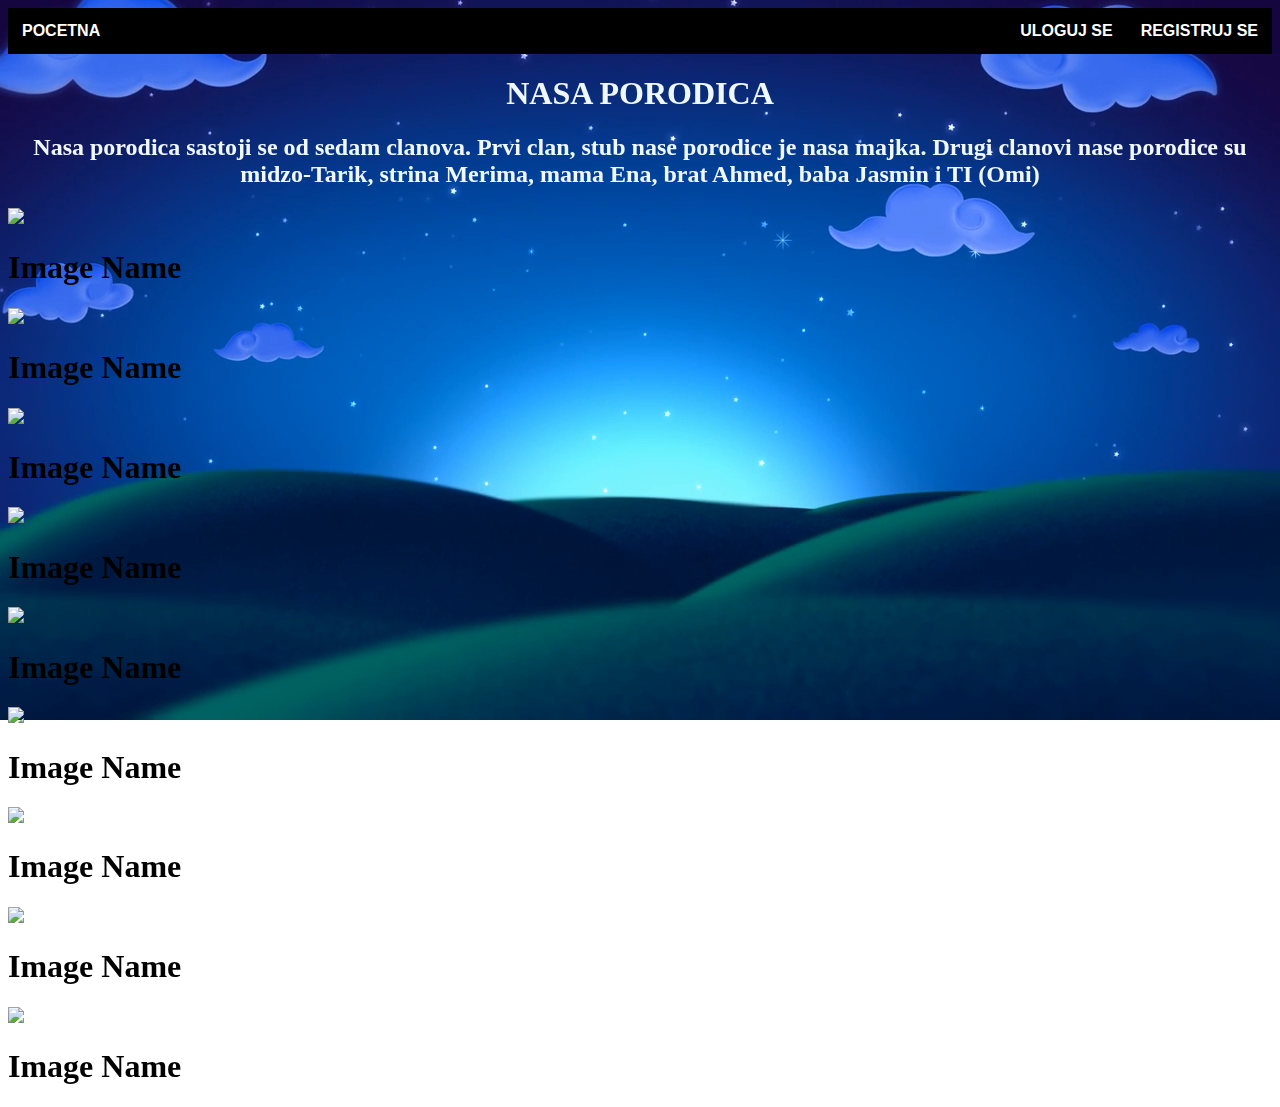
==== page2.html @ 506774b0 "r" ====
<!DOCTYPE html>
<html>

<head>
    <link rel="stylesheet" href="page2.css">
    <meta charset="UTF-8">
    <meta http-equiv="X-UA-Compatible" content="IE=edge">
    <meta name="viewport" content="width=device-width, initial-scale=1.0">
    <link rel="icon" href="bebadruze copy.png">
    <title>
        Omer
    </title>

    <link href="https://fonts.googleapis.com/css2?family=Macondo|Open+sans+consedensed:300|Spirax" rel="stylesheet">
</head>

<body>

    <!-- -----------------------NAV------------------------------------>


    <nav>
        <ul class="topnav" id="dropdownClick">
            <li><a href="index.html"><b>POCETNA</b></a></li>
            <li class="topnav-right"><a href="SIGNIN"><b>REGISTRUJ SE</b></a></li>
            <li class="topnav-right"><a href="SIGNUP"><b>ULOGUJ SE</b></a></li>
            <li class="dropdownicon"><a href="javascript:void(0);" onclick="dropdownMenu()">&#9776;</a></li>
        </ul>
    </nav>
    <script>
        function dropdownMenu() {
            var x = document.getElementById("dropdownClick");
            if (x.className === "topnav") {
                x.className += " responsive";
                /*change topnav to topnav.responsive*/
            } else {
                x.className = "topnav";
            }
        }
    </script>

    <!-- -------------------POZADINA--------------------- -->
    <div class="textonama">
        <h1>
            NASA PORODICA
        </h1>
        <h2>
            Nasa porodica sastoji se od sedam clanova. Prvi clan, stub nase porodice je nasa majka. Drugi clanovi nase porodice su midzo-Tarik, strina Merima, mama Ena, brat Ahmed, baba Jasmin i TI (Omi)
        </h2>
    </div>

    <div class="fullscreen-bg">
        <video loop muted autoplay poster="" class="fullscreen-bg__video">
            <source src="video.mp4" type="video/webm">
            
        </video>
    </div>

    <div class="GALERIAJA">
        <div class="image0">
            <img src="1.jpg">
            <h1>Image Name</h1>

        </div>
        <div class="image0">
            <img src="2.jpg">
            <h1>Image Name</h1>

        </div>
        <div class="image0">
            <img src="3.jpg">
            <h1>Image Name</h1>

        </div>
        <div class="image0">
            <img src="4.jpg">
            <h1>Image Name</h1>

        </div>
        <div class="image0">
            <img src="5.jpg">
            <h1>Image Name</h1>

        </div>
        <div class="image0">
            <img src="6.jpg">
            <h1>Image Name</h1>

        </div>
        <div class="image0">
            <img src="7.jpg">
            <h1>Image Name</h1>

        </div>
        <div class="image0">
            <img src="8.jpg">
            <h1>Image Name</h1>

        </div>
        <div class="image0">
            <img src="9.jpg">
            <h1>Image Name</h1>

        </div>
    </div>

</body>
---- page2.css ----
.textonama {
    color: aliceblue;
    text-align: center;
}


/* ------------SLAJD---------------- */

.fullscreen-bg {
    position: fixed;
    top: 0;
    right: 0;
    bottom: 0;
    left: 0;
    overflow: hidden;
    z-index: -100;
}

.fullscreen-bg__video {
    position: absolute;
    top: 0;
    left: 0;
    width: 100%;
}


/* -----------------NAV------------------------------- */

nav {
    width: 100%;
    margin: 0;
}

nav ul {
    background: #000000;
    overflow: hidden;
    margin: 0;
    padding: 0;
}

ul.topnav li {
    list-style: none;
    float: left;
}

ul.topnav li.topnav-right {
    float: right;
}

ul.topnav li a {
    color: #ffffff;
    text-shadow: 2px 2px 2px black;
    text-decoration: none;
    font-family: Verdana, Geneva, Tahoma, sans-serif;
    display: block;
    text-decoration: none;
    min-height: 16px;
    text-align: center;
    padding: 14px;
    text-transform: uppercase;
}

ul.topnav li a:hover {
    background-color: rgba(121, 121, 121, 0.733);
}

ul.topnav li a:hover {
    background: color #ffffff;
    color: #fff;
}

ul.topnav li.dropdownicon {
    display: none;
}

.veliki1 iframe {
    position: relative;
    width: 550px;
    margin: 0%;
    height: 315px;
}

.galerija {}
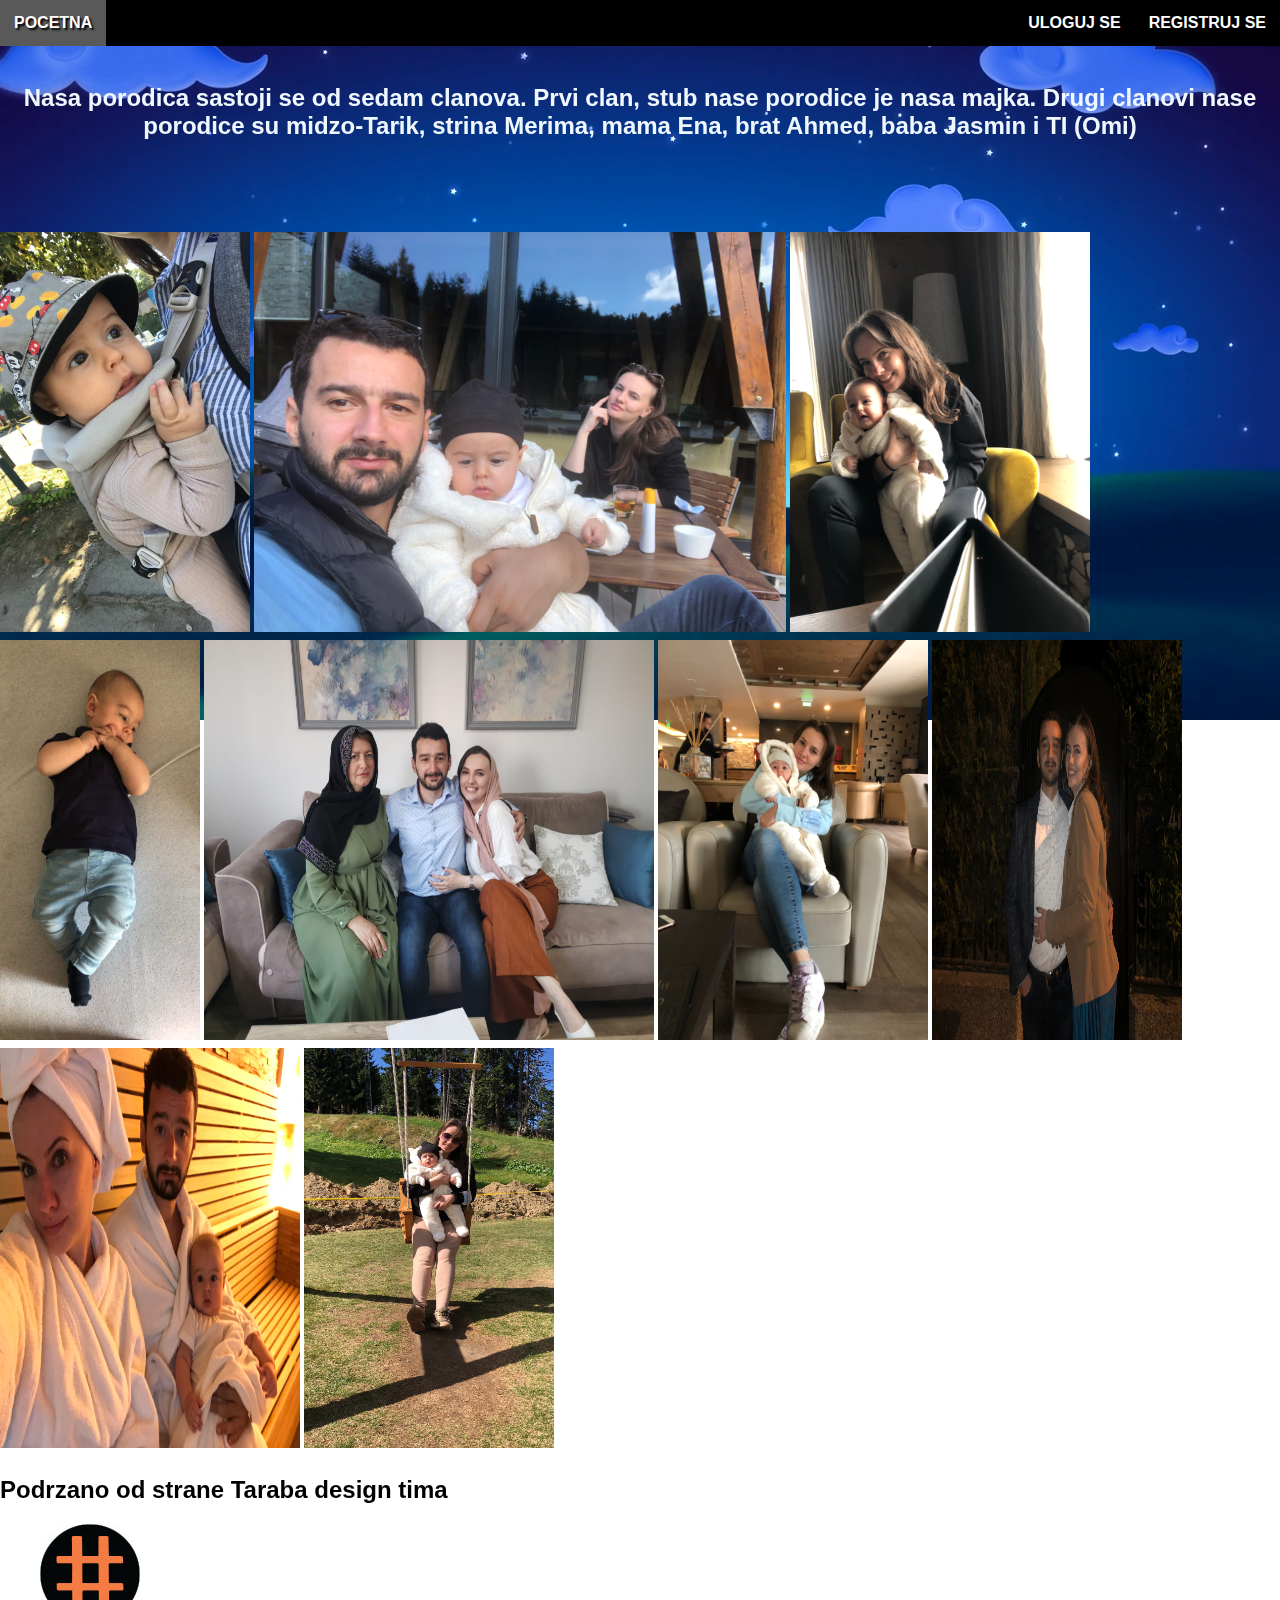
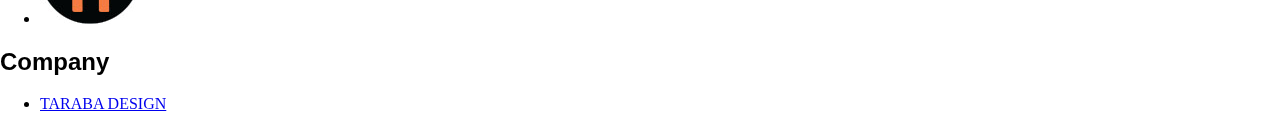
==== commit 68259bf5: "imi" ====
--- a/page2.html
+++ b/page2.html
@@ -22,7 +22,7 @@
     <nav>
         <ul class="topnav" id="dropdownClick">
             <li><a href="index.html"><b>POCETNA</b></a></li>
-            <li class="topnav-right"><a href="SIGNIN"><b>REGISTRUJ SE</b></a></li>
+            <li class="topnav-right"><a href="ulogujse.html"><b>REGISTRUJ SE</b></a></li>
             <li class="topnav-right"><a href="SIGNUP"><b>ULOGUJ SE</b></a></li>
             <li class="dropdownicon"><a href="javascript:void(0);" onclick="dropdownMenu()">&#9776;</a></li>
         </ul>
@@ -38,7 +38,7 @@
             }
         }
     </script>
-
+    <br>
     <!-- -------------------POZADINA--------------------- -->
     <div class="textonama">
         <h1>
@@ -55,53 +55,83 @@
             
         </video>
     </div>
-
+    <br> <br> <br> <br>
+    <!-- --------------------GALERIJA----------------------- -->
     <div class="GALERIAJA">
         <div class="image0">
-            <img src="1.jpg">
+            <img src="1.jpeg" width="250px" height="400px">
             <h1>Image Name</h1>
 
         </div>
         <div class="image0">
-            <img src="2.jpg">
+            <img src="2.jpeg" width="px" height="400px">
             <h1>Image Name</h1>
 
         </div>
         <div class="image0">
-            <img src="3.jpg">
+            <img src="3.jpeg" width="300px" height="400px">
             <h1>Image Name</h1>
 
         </div>
         <div class="image0">
-            <img src="4.jpg">
+            <img src="7.jpeg" width="200px" height="400px">
             <h1>Image Name</h1>
 
         </div>
         <div class="image0">
-            <img src="5.jpg">
+            <img src="5.jpeg" width="450px" height="400px">
             <h1>Image Name</h1>
 
         </div>
         <div class="image0">
-            <img src="6.jpg">
+            <img src="6.jpeg" width="270px" height="400px">
             <h1>Image Name</h1>
 
         </div>
         <div class="image0">
-            <img src="7.jpg">
+            <img src="4.jpeg" width="250px" height="400px">
             <h1>Image Name</h1>
 
         </div>
         <div class="image0">
-            <img src="8.jpg">
+            <img src="8.jpeg" width="300px" height="400px">
             <h1>Image Name</h1>
 
         </div>
         <div class="image0">
-            <img src="9.jpg">
+            <img src="9.jpeg" width="250px" height="400px">
             <h1>Image Name</h1>
 
         </div>
     </div>
 
+    <!-- ////////////////////FOOTER////////////////////////// -->
+
+
+
+    <footer class="footsy">
+
+        <div class="col-3 mobilestack">
+            <h2>Podrzano od strane Taraba design tima</h2>
+            <ul>
+                <li><img src="taraba.jpg"></li>
+
+            </ul>
+        </div>
+        <div class="pomeram">
+            <h2>Company</h2>
+            <ul>
+                <li>
+                    <a class="malo" href="https://www.instagram.com/taraba.design/">TARABA DESIGN</a>
+                </li>
+
+            </ul>
+        </div>
+
+
+    </footer>
+
+
+
+
 </body>--- a/page2.css
+++ b/page2.css
@@ -1,83 +1,201 @@
-.textonama {
-    color: aliceblue;
-    text-align: center;
-}
-
-
-/* ------------SLAJD---------------- */
-
-.fullscreen-bg {
-    position: fixed;
-    top: 0;
-    right: 0;
-    bottom: 0;
-    left: 0;
-    overflow: hidden;
-    z-index: -100;
-}
-
-.fullscreen-bg__video {
-    position: absolute;
-    top: 0;
-    left: 0;
-    width: 100%;
-}
-
-
-/* -----------------NAV------------------------------- */
-
-nav {
-    width: 100%;
-    margin: 0;
-}
-
-nav ul {
-    background: #000000;
-    overflow: hidden;
-    margin: 0;
-    padding: 0;
-}
-
-ul.topnav li {
-    list-style: none;
-    float: left;
-}
-
-ul.topnav li.topnav-right {
-    float: right;
-}
-
-ul.topnav li a {
-    color: #ffffff;
-    text-shadow: 2px 2px 2px black;
-    text-decoration: none;
-    font-family: Verdana, Geneva, Tahoma, sans-serif;
-    display: block;
-    text-decoration: none;
-    min-height: 16px;
-    text-align: center;
-    padding: 14px;
-    text-transform: uppercase;
-}
-
-ul.topnav li a:hover {
-    background-color: rgba(121, 121, 121, 0.733);
-}
-
-ul.topnav li a:hover {
-    background: color #ffffff;
-    color: #fff;
-}
-
-ul.topnav li.dropdownicon {
-    display: none;
-}
-
-.veliki1 iframe {
-    position: relative;
-    width: 550px;
-    margin: 0%;
-    height: 315px;
-}
-
-.galerija {}+                                                                                                                                                                                                                                                                                                                                                                                                                                                                                                                                                                                                                                                           body {
+                                                                                                                                                                                                                                                                                                                                                                                                                                                                                                                                                                                                                                                       margin: 0%;
+                                                                                                                                                                                                                                                                                                                                                                                                                                                                                                                                                                                                                                                   }
+                                                                                                                                                                                                                                                                                                                                                                                                                                                                                                                                                                                                                                                   
+                                                                                                                                                                                                                                                                                                                                                                                                                                                                                                                                                                                                                                                   .textonama {
+                                                                                                                                                                                                                                                                                                                                                                                                                                                                                                                                                                                                                                                       color: aliceblue;
+                                                                                                                                                                                                                                                                                                                                                                                                                                                                                                                                                                                                                                                       text-align: center;
+                                                                                                                                                                                                                                                                                                                                                                                                                                                                                                                                                                                                                                                   }
+                                                                                                                                                                                                                                                                                                                                                                                                                                                                                                                                                                                                                                                   
+                                                                                                                                                                                                                                                                                                                                                                                                                                                                                                                                                                                                                                                   h2 {
+                                                                                                                                                                                                                                                                                                                                                                                                                                                                                                                                                                                                                                                       font-family: Verdana, Geneva, Tahoma, sans-serif;
+                                                                                                                                                                                                                                                                                                                                                                                                                                                                                                                                                                                                                                                   }
+                                                                                                                                                                                                                                                                                                                                                                                                                                                                                                                                                                                                                                                   /* ------------SLAJD---------------- */
+                                                                                                                                                                                                                                                                                                                                                                                                                                                                                                                                                                                                                                                   
+                                                                                                                                                                                                                                                                                                                                                                                                                                                                                                                                                                                                                                                   .fullscreen-bg {
+                                                                                                                                                                                                                                                                                                                                                                                                                                                                                                                                                                                                                                                       position: fixed;
+                                                                                                                                                                                                                                                                                                                                                                                                                                                                                                                                                                                                                                                       top: 0;
+                                                                                                                                                                                                                                                                                                                                                                                                                                                                                                                                                                                                                                                       right: 0;
+                                                                                                                                                                                                                                                                                                                                                                                                                                                                                                                                                                                                                                                       bottom: 0;
+                                                                                                                                                                                                                                                                                                                                                                                                                                                                                                                                                                                                                                                       left: 0;
+                                                                                                                                                                                                                                                                                                                                                                                                                                                                                                                                                                                                                                                       overflow: hidden;
+                                                                                                                                                                                                                                                                                                                                                                                                                                                                                                                                                                                                                                                       z-index: -100;
+                                                                                                                                                                                                                                                                                                                                                                                                                                                                                                                                                                                                                                                   }
+                                                                                                                                                                                                                                                                                                                                                                                                                                                                                                                                                                                                                                                   
+                                                                                                                                                                                                                                                                                                                                                                                                                                                                                                                                                                                                                                                   .fullscreen-bg__video {
+                                                                                                                                                                                                                                                                                                                                                                                                                                                                                                                                                                                                                                                       position: absolute;
+                                                                                                                                                                                                                                                                                                                                                                                                                                                                                                                                                                                                                                                       top: 0;
+                                                                                                                                                                                                                                                                                                                                                                                                                                                                                                                                                                                                                                                       left: 0;
+                                                                                                                                                                                                                                                                                                                                                                                                                                                                                                                                                                                                                                                       width: 100%;
+                                                                                                                                                                                                                                                                                                                                                                                                                                                                                                                                                                                                                                                   }
+                                                                                                                                                                                                                                                                                                                                                                                                                                                                                                                                                                                                                                                   /* -----------------NAV------------------------------- */
+                                                                                                                                                                                                                                                                                                                                                                                                                                                                                                                                                                                                                                                   
+                                                                                                                                                                                                                                                                                                                                                                                                                                                                                                                                                                                                                                                   nav {
+                                                                                                                                                                                                                                                                                                                                                                                                                                                                                                                                                                                                                                                       width: 100%;
+                                                                                                                                                                                                                                                                                                                                                                                                                                                                                                                                                                                                                                                       margin: 0;
+                                                                                                                                                                                                                                                                                                                                                                                                                                                                                                                                                                                                                                                   }
+                                                                                                                                                                                                                                                                                                                                                                                                                                                                                                                                                                                                                                                   
+                                                                                                                                                                                                                                                                                                                                                                                                                                                                                                                                                                                                                                                   nav ul {
+                                                                                                                                                                                                                                                                                                                                                                                                                                                                                                                                                                                                                                                       background: #000000;
+                                                                                                                                                                                                                                                                                                                                                                                                                                                                                                                                                                                                                                                       overflow: hidden;
+                                                                                                                                                                                                                                                                                                                                                                                                                                                                                                                                                                                                                                                       margin: 0;
+                                                                                                                                                                                                                                                                                                                                                                                                                                                                                                                                                                                                                                                       padding: 0;
+                                                                                                                                                                                                                                                                                                                                                                                                                                                                                                                                                                                                                                                   }
+                                                                                                                                                                                                                                                                                                                                                                                                                                                                                                                                                                                                                                                   
+                                                                                                                                                                                                                                                                                                                                                                                                                                                                                                                                                                                                                                                   ul.topnav li {
+                                                                                                                                                                                                                                                                                                                                                                                                                                                                                                                                                                                                                                                       list-style: none;
+                                                                                                                                                                                                                                                                                                                                                                                                                                                                                                                                                                                                                                                       float: left;
+                                                                                                                                                                                                                                                                                                                                                                                                                                                                                                                                                                                                                                                   }
+                                                                                                                                                                                                                                                                                                                                                                                                                                                                                                                                                                                                                                                   
+                                                                                                                                                                                                                                                                                                                                                                                                                                                                                                                                                                                                                                                   ul.topnav li.topnav-right {
+                                                                                                                                                                                                                                                                                                                                                                                                                                                                                                                                                                                                                                                       float: right;
+                                                                                                                                                                                                                                                                                                                                                                                                                                                                                                                                                                                                                                                   }
+                                                                                                                                                                                                                                                                                                                                                                                                                                                                                                                                                                                                                                                   
+                                                                                                                                                                                                                                                                                                                                                                                                                                                                                                                                                                                                                                                   ul.topnav li a {
+                                                                                                                                                                                                                                                                                                                                                                                                                                                                                                                                                                                                                                                       color: #ffffff;
+                                                                                                                                                                                                                                                                                                                                                                                                                                                                                                                                                                                                                                                       text-shadow: 2px 2px 2px black;
+                                                                                                                                                                                                                                                                                                                                                                                                                                                                                                                                                                                                                                                       text-decoration: none;
+                                                                                                                                                                                                                                                                                                                                                                                                                                                                                                                                                                                                                                                       font-family: Verdana, Geneva, Tahoma, sans-serif;
+                                                                                                                                                                                                                                                                                                                                                                                                                                                                                                                                                                                                                                                       display: block;
+                                                                                                                                                                                                                                                                                                                                                                                                                                                                                                                                                                                                                                                       text-decoration: none;
+                                                                                                                                                                                                                                                                                                                                                                                                                                                                                                                                                                                                                                                       min-height: 16px;
+                                                                                                                                                                                                                                                                                                                                                                                                                                                                                                                                                                                                                                                       text-align: center;
+                                                                                                                                                                                                                                                                                                                                                                                                                                                                                                                                                                                                                                                       padding: 14px;
+                                                                                                                                                                                                                                                                                                                                                                                                                                                                                                                                                                                                                                                       text-transform: uppercase;
+                                                                                                                                                                                                                                                                                                                                                                                                                                                                                                                                                                                                                                                   }
+                                                                                                                                                                                                                                                                                                                                                                                                                                                                                                                                                                                                                                                   
+                                                                                                                                                                                                                                                                                                                                                                                                                                                                                                                                                                                                                                                   ul.topnav li a:hover {
+                                                                                                                                                                                                                                                                                                                                                                                                                                                                                                                                                                                                                                                       background-color: rgba(121, 121, 121, 0.733);
+                                                                                                                                                                                                                                                                                                                                                                                                                                                                                                                                                                                                                                                   }
+                                                                                                                                                                                                                                                                                                                                                                                                                                                                                                                                                                                                                                                   
+                                                                                                                                                                                                                                                                                                                                                                                                                                                                                                                                                                                                                                                   ul.topnav li a:hover {
+                                                                                                                                                                                                                                                                                                                                                                                                                                                                                                                                                                                                                                                       background: color #ffffff;
+                                                                                                                                                                                                                                                                                                                                                                                                                                                                                                                                                                                                                                                       color: #fff;
+                                                                                                                                                                                                                                                                                                                                                                                                                                                                                                                                                                                                                                                   }
+                                                                                                                                                                                                                                                                                                                                                                                                                                                                                                                                                                                                                                                   
+                                                                                                                                                                                                                                                                                                                                                                                                                                                                                                                                                                                                                                                   ul.topnav li.dropdownicon {
+                                                                                                                                                                                                                                                                                                                                                                                                                                                                                                                                                                                                                                                       display: none;
+                                                                                                                                                                                                                                                                                                                                                                                                                                                                                                                                                                                                                                                   }
+                                                                                                                                                                                                                                                                                                                                                                                                                                                                                                                                                                                                                                                   
+                                                                                                                                                                                                                                                                                                                                                                                                                                                                                                                                                                                                                                                   .veliki1 iframe {
+                                                                                                                                                                                                                                                                                                                                                                                                                                                                                                                                                                                                                                                       position: relative;
+                                                                                                                                                                                                                                                                                                                                                                                                                                                                                                                                                                                                                                                       width: 550px;
+                                                                                                                                                                                                                                                                                                                                                                                                                                                                                                                                                                                                                                                       margin: 0%;
+                                                                                                                                                                                                                                                                                                                                                                                                                                                                                                                                                                                                                                                       height: 315px;
+                                                                                                                                                                                                                                                                                                                                                                                                                                                                                                                                                                                                                                                   }
+                                                                                                                                                                                                                                                                                                                                                                                                                                                                                                                                                                                                                                                   /* -----------------GALERIJA----------------------- */
+                                                                                                                                                                                                                                                                                                                                                                                                                                                                                                                                                                                                                                                   
+                                                                                                                                                                                                                                                                                                                                                                                                                                                                                                                                                                                                                                                   .galerija {
+                                                                                                                                                                                                                                                                                                                                                                                                                                                                                                                                                                                                                                                       position: flex;
+                                                                                                                                                                                                                                                                                                                                                                                                                                                                                                                                                                                                                                                       column-count: 4;
+                                                                                                                                                                                                                                                                                                                                                                                                                                                                                                                                                                                                                                                       margin: 25px;
+                                                                                                                                                                                                                                                                                                                                                                                                                                                                                                                                                                                                                                                       align-content: space-between;
+                                                                                                                                                                                                                                                                                                                                                                                                                                                                                                                                                                                                                                                       left: 50px;
+                                                                                                                                                                                                                                                                                                                                                                                                                                                                                                                                                                                                                                                   }
+                                                                                                                                                                                                                                                                                                                                                                                                                                                                                                                                                                                                                                                   
+                                                                                                                                                                                                                                                                                                                                                                                                                                                                                                                                                                                                                                                   .image0 {
+                                                                                                                                                                                                                                                                                                                                                                                                                                                                                                                                                                                                                                                       position: relative;
+                                                                                                                                                                                                                                                                                                                                                                                                                                                                                                                                                                                                                                                       justify-content: right;
+                                                                                                                                                                                                                                                                                                                                                                                                                                                                                                                                                                                                                                                       display: inline-block;
+                                                                                                                                                                                                                                                                                                                                                                                                                                                                                                                                                                                                                                                       overflow: hidden;
+                                                                                                                                                                                                                                                                                                                                                                                                                                                                                                                                                                                                                                                   }
+                                                                                                                                                                                                                                                                                                                                                                                                                                                                                                                                                                                                                                                   
+                                                                                                                                                                                                                                                                                                                                                                                                                                                                                                                                                                                                                                                   img {
+                                                                                                                                                                                                                                                                                                                                                                                                                                                                                                                                                                                                                                                       transition: 0.25s ease-in-out;
+                                                                                                                                                                                                                                                                                                                                                                                                                                                                                                                                                                                                                                                   }
+                                                                                                                                                                                                                                                                                                                                                                                                                                                                                                                                                                                                                                                   
+                                                                                                                                                                                                                                                                                                                                                                                                                                                                                                                                                                                                                                                   .image0:hover img {
+                                                                                                                                                                                                                                                                                                                                                                                                                                                                                                                                                                                                                                                       transform: scale(1.1);
+                                                                                                                                                                                                                                                                                                                                                                                                                                                                                                                                                                                                                                                   }
+                                                                                                                                                                                                                                                                                                                                                                                                                                                                                                                                                                                                                                                   
+                                                                                                                                                                                                                                                                                                                                                                                                                                                                                                                                                                                                                                                   h1 {
+                                                                                                                                                                                                                                                                                                                                                                                                                                                                                                                                                                                                                                                       position: absolute;
+                                                                                                                                                                                                                                                                                                                                                                                                                                                                                                                                                                                                                                                       padding: 5px;
+                                                                                                                                                                                                                                                                                                                                                                                                                                                                                                                                                                                                                                                       margin: 5px;
+                                                                                                                                                                                                                                                                                                                                                                                                                                                                                                                                                                                                                                                       font-size: 25px;
+                                                                                                                                                                                                                                                                                                                                                                                                                                                                                                                                                                                                                                                       background: rgb(155, 34, 34);
+                                                                                                                                                                                                                                                                                                                                                                                                                                                                                                                                                                                                                                                       color: #fff;
+                                                                                                                                                                                                                                                                                                                                                                                                                                                                                                                                                                                                                                                       border-radius: 10px;
+                                                                                                                                                                                                                                                                                                                                                                                                                                                                                                                                                                                                                                                       opacity: 0;
+                                                                                                                                                                                                                                                                                                                                                                                                                                                                                                                                                                                                                                                       z-index: 1;
+                                                                                                                                                                                                                                                                                                                                                                                                                                                                                                                                                                                                                                                       transition: 0.25 ease-in-out;
+                                                                                                                                                                                                                                                                                                                                                                                                                                                                                                                                                                                                                                                   }
+                                                                                                                                                                                                                                                                                                                                                                                                                                                                                                                                                                                                                                                   
+                                                                                                                                                                                                                                                                                                                                                                                                                                                                                                                                                                                                                                                   .image:hover h1 {
+                                                                                                                                                                                                                                                                                                                                                                                                                                                                                                                                                                                                                                                       opacity: 0.5;
+                                                                                                                                                                                                                                                                                                                                                                                                                                                                                                                                                                                                                                                   }
+                                                                                                                                                                                                                                                                                                                                                                                                                                                                                                                                                                                                                                                   
+                                                                                                                                                                                                                                                                                                                                                                                                                                                                                                                                                                                                                                                   @media screen and (max-width:1024px) {
+                                                                                                                                                                                                                                                                                                                                                                                                                                                                                                                                                                                                                                                       h1 {
+                                                                                                                                                                                                                                                                                                                                                                                                                                                                                                                                                                                                                                                           font-size: 20px;
+                                                                                                                                                                                                                                                                                                                                                                                                                                                                                                                                                                                                                                                       }
+                                                                                                                                                                                                                                                                                                                                                                                                                                                                                                                                                                                                                                                       @media screen and (max-width:768px) {
+                                                                                                                                                                                                                                                                                                                                                                                                                                                                                                                                                                                                                                                           .galerija {
+                                                                                                                                                                                                                                                                                                                                                                                                                                                                                                                                                                                                                                                               column-count: 3;
+                                                                                                                                                                                                                                                                                                                                                                                                                                                                                                                                                                                                                                                           }
+                                                                                                                                                                                                                                                                                                                                                                                                                                                                                                                                                                                                                                                       }
+                                                                                                                                                                                                                                                                                                                                                                                                                                                                                                                                                                                                                                                       @media screen and (max-width:425px) {
+                                                                                                                                                                                                                                                                                                                                                                                                                                                                                                                                                                                                                                                           .galerija {
+                                                                                                                                                                                                                                                                                                                                                                                                                                                                                                                                                                                                                                                               column-count: 2;
+                                                                                                                                                                                                                                                                                                                                                                                                                                                                                                                                                                                                                                                           }
+                                                                                                                                                                                                                                                                                                                                                                                                                                                                                                                                                                                                                                                           h1 {
+                                                                                                                                                                                                                                                                                                                                                                                                                                                                                                                                                                                                                                                               font-size: 12px;
+                                                                                                                                                                                                                                                                                                                                                                                                                                                                                                                                                                                                                                                           }
+                                                                                                                                                                                                                                                                                                                                                                                                                                                                                                                                                                                                                                                           @media screen and (max-width:375px) {
+                                                                                                                                                                                                                                                                                                                                                                                                                                                                                                                                                                                                                                                               .galerija {
+                                                                                                                                                                                                                                                                                                                                                                                                                                                                                                                                                                                                                                                                   column-count: 1;
+                                                                                                                                                                                                                                                                                                                                                                                                                                                                                                                                                                                                                                                               }
+                                                                                                                                                                                                                                                                                                                                                                                                                                                                                                                                                                                                                                                               h1 {
+                                                                                                                                                                                                                                                                                                                                                                                                                                                                                                                                                                                                                                                                   font-size: 15px;
+                                                                                                                                                                                                                                                                                                                                                                                                                                                                                                                                                                                                                                                               }
+                                                                                                                                                                                                                                                                                                                                                                                                                                                                                                                                                                                                                                                           }
+                                                                                                                                                                                                                                                                                                                                                                                                                                                                                                                                                                                                                                                           @media screen and (max-width:360px) {
+                                                                                                                                                                                                                                                                                                                                                                                                                                                                                                                                                                                                                                                               .fullscreen-bg {
+                                                                                                                                                                                                                                                                                                                                                                                                                                                                                                                                                                                                                                                                   width: 100%;
+                                                                                                                                                                                                                                                                                                                                                                                                                                                                                                                                                                                                                                                               }
+                                                                                                                                                                                                                                                                                                                                                                                                                                                                                                                                                                                                                                                           }
+                                                                                                                                                                                                                                                                                                                                                                                                                                                                                                                                                                                                                                                           /* ////////////////FOOTER/////////////////////// */
+                                                                                                                                                                                                                                                                                                                                                                                                                                                                                                                                                                                                                                                           footer.footsy {
+                                                                                                                                                                                                                                                                                                                                                                                                                                                                                                                                                                                                                                                               background: repeating-radial-gradient( circle at 0 0, #eee, #ccc 35px);
+                                                                                                                                                                                                                                                                                                                                                                                                                                                                                                                                                                                                                                                               /* background-color: rgb(0, 0, 0);
+    background-image: radial-gradient( rgb(255, 255, 255), #000000); */
+                                                                                                                                                                                                                                                                                                                                                                                                                                                                                                                                                                                                                                                               padding-left: 3%;
+                                                                                                                                                                                                                                                                                                                                                                                                                                                                                                                                                                                                                                                           }
+                                                                                                                                                                                                                                                                                                                                                                                                                                                                                                                                                                                                                                                           footer.footsy h2 {
+                                                                                                                                                                                                                                                                                                                                                                                                                                                                                                                                                                                                                                                               color: #000000;
+                                                                                                                                                                                                                                                                                                                                                                                                                                                                                                                                                                                                                                                               font-size: 35px;
+                                                                                                                                                                                                                                                                                                                                                                                                                                                                                                                                                                                                                                                               font-family: Verdana, Geneva, Tahoma, sans-serif;
+                                                                                                                                                                                                                                                                                                                                                                                                                                                                                                                                                                                                                                                           }
+                                                                                                                                                                                                                                                                                                                                                                                                                                                                                                                                                                                                                                                           footer.footsy ul {
+                                                                                                                                                                                                                                                                                                                                                                                                                                                                                                                                                                                                                                                               list-style: none;
+                                                                                                                                                                                                                                                                                                                                                                                                                                                                                                                                                                                                                                                               text-align: left;
+                                                                                                                                                                                                                                                                                                                                                                                                                                                                                                                                                                                                                                                               padding-left: 0;
+                                                                                                                                                                                                                                                                                                                                                                                                                                                                                                                                                                                                                                                           }
+                                                                                                                                                                                                                                                                                                                                                                                                                                                                                                                                                                                                                                                           footer.footsy ul li {
+                                                                                                                                                                                                                                                                                                                                                                                                                                                                                                                                                                                                                                                               color: #000000;
+                                                                                                                                                                                                                                                                                                                                                                                                                                                                                                                                                                                                                                                               font-size: 21px;
+                                                                                                                                                                                                                                                                                                                                                                                                                                                                                                                                                                                                                                                               font-family: Verdana, Geneva, Tahoma, sans-serif;
+                                                                                                                                                                                                                                                                                                                                                                                                                                                                                                                                                                                                                                                               line-height: 1.5;
+                                                                                                                                                                                                                                                                                                                                                                                                                                                                                                                                                                                                                                                           }
+                                                                                                                                                                                                                                                                                                                                                                                                                                                                                                                                                                                                                                                           .footsy {
+                                                                                                                                                                                                                                                                                                                                                                                                                                                                                                                                                                                                                                                               justify-content: space-between;
+                                                                                                                                                                                                                                                                                                                                                                                                                                                                                                                                                                                                                                                               display: flex;
+                                                                                                                                                                                                                                                                                                                                                                                                                                                                                                                                                                                                                                                           }
+                                                                                                                                                                                                                                                                                                                                                                                                                                                                                                                                                                                                                                                           .pomeram {
+                                                                                                                                                                                                                                                                                                                                                                                                                                                                                                                                                                                                                                                               margin-right: 45px;
+                                                                                                                                                                                                                                                                                                                                                                                                                                                                                                                                                                                                                                                           }
+                                                                                                                                                                                                                                                                                                                                                                                                                                                                                                                                                                                                                                                           .malo {
+                                                                                                                                                                                                                                                                                                                                                                                                                                                                                                                                                                                                                                                               font-family: Verdana, Geneva, Tahoma, sans-serif;
+                                                                                                                                                                                                                                                                                                                                                                                                                                                                                                                                                                                                                                                               font-size: 20px;
+                                                                                                                                                                                                                                                                                                                                                                                                                                                                                                                                                                                                                                                               text-decoration: none;
+                                                                                                                                                                                                                                                                                                                                                                                                                                                                                                                                                                                                                                                               background-color: rgb(255, 123, 0);
+                                                                                                                                                                                                                                                                                                                                                                                                                                                                                                                                                                                                                                                               color: black;
+                                                                                                                                                                                                                                                                                                                                                                                                                                                                                                                                                                                                                                                               margin-top: 50px;
+                                                                                                                                                                                                                                                                                                                                                                                                                                                                                                                                                                                                                                                               padding: 15px;
+                                                                                                                                                                                                                                                                                                                                                                                                                                                                                                                                                                                                                                                               border-radius: 15px;
+                                                                                                                                                                                                                                                                                                                                                                                                                                                                                                                                                                                                                                                               margin-right: 20px;
+                                                                                                                                                                                                                                                                                                                                                                                                                                                                                                                                                                                                                                                           }
+                                                                                                                                                                                                                                                                                                                                                                                                                                                                                                                                                                                                                                                           .malo:hover {
+                                                                                                                                                                                                                                                                                                                                                                                                                                                                                                                                                                                                                                                               background: color #ffffff;
+                                                                                                                                                                                                                                                                                                                                                                                                                                                                                                                                                                                                                                                               color: #fff;
+                                                                                                                                                                                                                                                                                                                                                                                                                                                                                                                                                                                                                                                           }